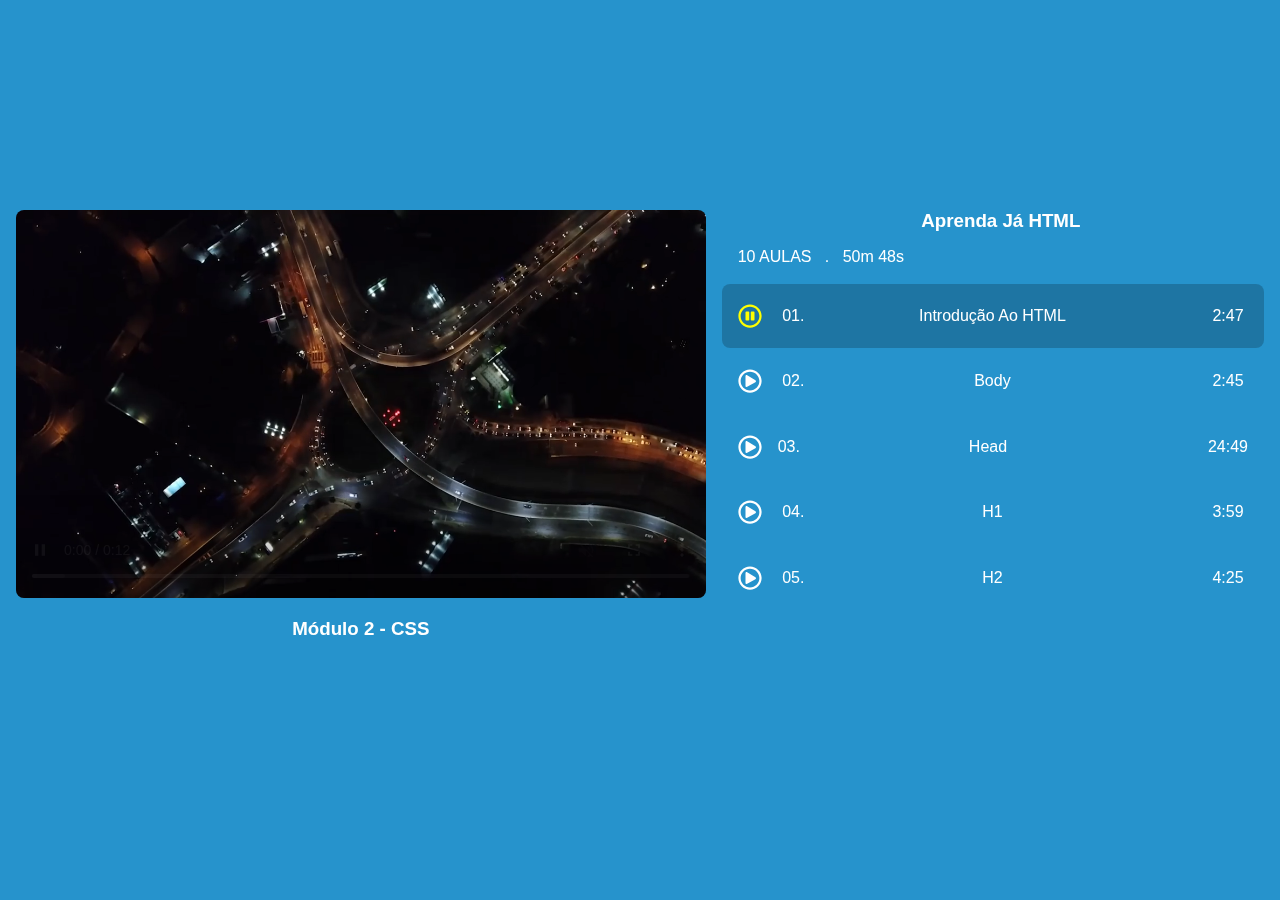
==== CSvid.html @ 1754441b "oi" ====
<!DOCTYPE html>
<html lang="pt-BR">

<head>
    <meta charset="UTF-8">
    <meta name="viewport" content="width=device-width, initial-scale=1.0">
    <meta http-equiv="X-UA-Compatible" content="ie=edge">
    <title> CSS - TOMORROW'S INTELLIGENCE</title>
    <link rel="stylesheet" href="assets/css/CS.css">
</head>

<body>
    <main class="container">
        <section class="main-video">
            <video src="videos/manipulate text background.mp4" controls autoplay muted></video>
            <h3 class="title">Módulo 2 - CSS</h3>
        </section>

        <section class="video-playlist">
            <h3 class="title">Aprenda já HTML</h3>
            <p>10 AULAS &nbsp; . &nbsp; 50m 48s</p>
            <div class="videos">
        
            </div>
        </section>
    </main>
    <script src="assets/js/html.js"></script>
</body>

</html>
---- assets/css/CS.css ----
:root {
    --primary : linear-gradient(to bottom right, #2693cc, #2693cc);
    --secondary : rgb(255, 255, 255);
    --text : #fff;
}

* {
    margin: 0;
    padding: 0;
    box-sizing: border-box;
}

body {
    min-height: 100vh;
    background-image: var(--primary);
    font-family: sans-serif;
    color: var(--text);

    display: flex;
    align-items: center;
}

.container {
    width: 100vw;

    display: grid;
    grid-template-columns: 1.8fr 1.2fr;
    gap: 1rem;
    
    padding: .5rem 1rem;
    text-transform: capitalize;
}

@media screen and (max-width: 990px) {
    .container {
        grid-template-columns: 1fr;
    }
}

.main-video, .video-playlist {
    width: 100%;
    height: 30rem;
}

.main-video .title {
    margin-top: 1rem;
}

.video-playlist .title {
    padding-left: 1rem;
}

.video-playlist > p {
    padding: 1rem;
    color: var(--secondary);
}

.video-playlist .videos{
    height: 70%;
    overflow-y: auto;
}

.video-playlist .videos::-webkit-scrollbar {
    width: .4rem;
    border-radius: .4rem;
    background-color: #0005;
}

.video-playlist .videos::-webkit-scrollbar-thumb {
    border-radius: .4rem;
    background-color: #fff;
}

.video-playlist .videos .video {
    position: relative;
    width: 100%;
    height: 4rem;

    display: flex;
    justify-content: center;
    align-items: center;

    padding: 0 1rem;
    margin-top: .1rem;
    cursor: pointer;

    border-radius: .5rem;
}

.video-playlist .videos .video:hover {
    background-color: #0003;
}

.video-playlist .videos .video.active {
    background-color: #0003;
    color: var(--secondary);
}

.main-video video {
    width: 100%;
    border-radius: .5rem;
}

.video img {
    position: absolute;
    left: 1rem;
    top: 50%;
    transform: translateY(-50%);
    
    width: 1.5rem;
    height: 1.5rem;
    
    filter: invert(100%);
}

.video-playlist .videos .video.active img {
    filter: invert(100%) sepia(100%) saturate(2000%) hue-rotate(360deg);
}

.video p {
   margin-left: 2.5rem;
}

.video h3 {
    width: 23rem;
    white-space: nowrap;
    overflow: hidden;
    text-overflow: ellipsis;

    font: 100 1rem sans-serif;
    padding: 0 .5rem;
}

.title {
    text-align: center;
  }
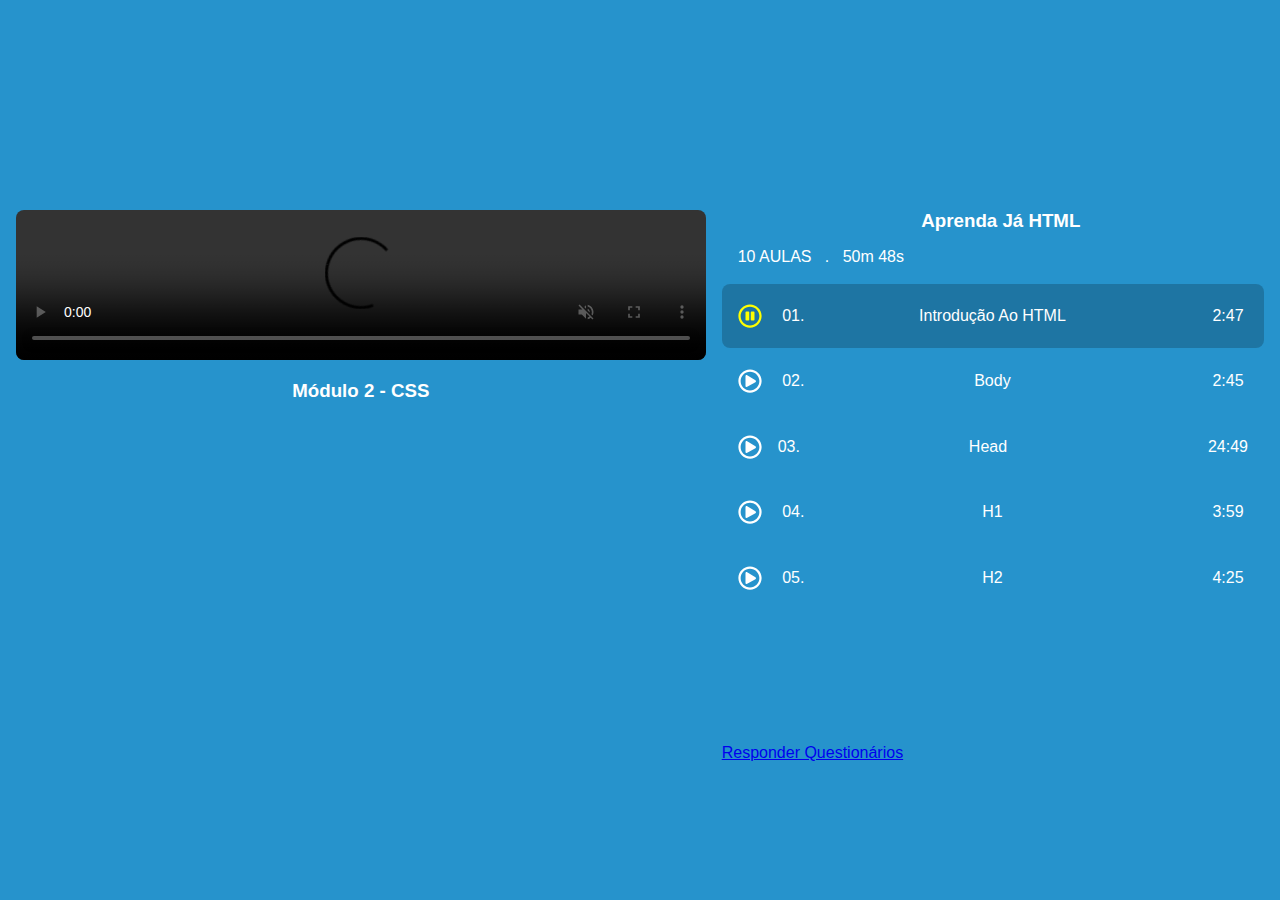
==== commit 317074df: "Add files via upload" ====
--- a/CSvid.html
+++ b/CSvid.html
@@ -13,7 +13,7 @@
 <body>
     <main class="container">
         <section class="main-video">
-            <video src="videos/manipulate text background.mp4" controls autoplay muted></video>
+            <video src="videos/Video 2 CSS - Leonardo.mp4" controls autoplay muted></video>
             <h3 class="title">Módulo 2 - CSS</h3>
         </section>
 
@@ -23,9 +23,19 @@
             <div class="videos">
         
             </div>
+        <br>
+        <br>
+        <br>
+        <br>
+        <br>
+        <br>
+        <br>
+        
+       
+        <a href="https://forms.gle/WMUndkXaS9qBcySj9" id="btn">Responder Questionários</a>
         </section>
     </main>
-    <script src="assets/js/html.js"></script>
+    <script src="assets/js/css.js"></script>
 </body>
 
 </html>